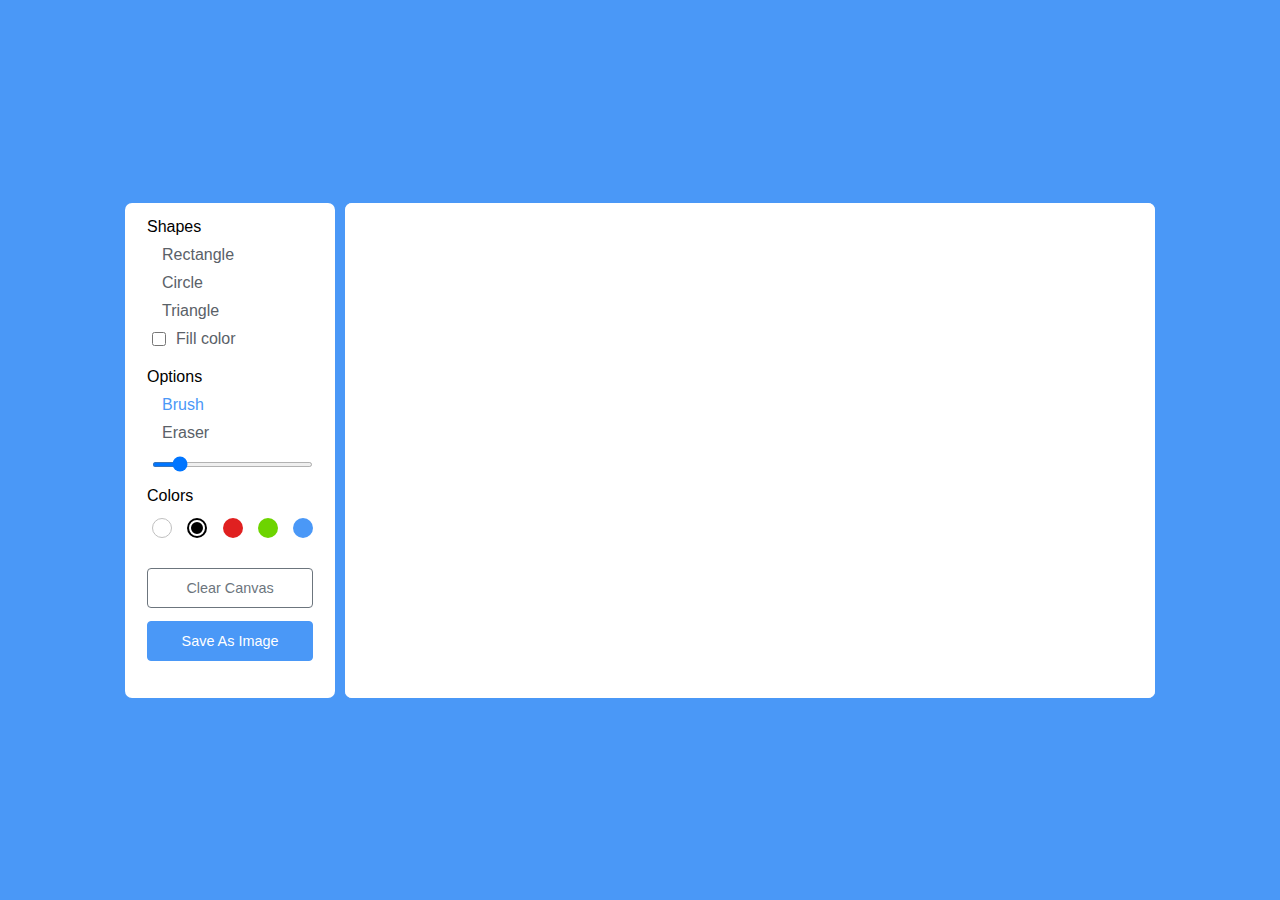
==== index.html @ 9f01f4c5 "index.html script.js style.css these files are added" ====
<!DOCTYPE html>
<html>
  <head>
    <meta charset="utf-8">
    <title></title>
    <link rel="stylesheet" href="style.css">
    <meta name="viewport" content="width=device-width, initial-scale=1.0">

  </head>
  <body>
    <div class="container">
      <section class="tools-board">
        <div class="row">
          <label class="title">Shapes</label>
          <ul class="options">
            <li class="option tool" id="rectangle">
              <img src="icons/rectangle.svg" alt="">
              <span>Rectangle</span>
            </li>
            <li class="option tool" id="circle">
              <img src="icons/circle.svg" alt="">
              <span>Circle</span>
            </li>
            <li class="option tool" id="triangle">
              <img src="icons/triangle.svg" alt="">
              <span>Triangle</span>
            </li>
            <li class="option">
              <input type="checkbox" id="fill-color">
              <label for="fill-color">Fill color</label>
            </li>
          </ul>
        </div>
        <div class="row">
          <label class="title">Options</label>
          <ul class="options">
            <li class="option active tool" id="brush">
              <img src="icons/brush.svg" alt="">
              <span>Brush</span>
            </li>
            <li class="option tool" id="eraser">
              <img src="icons/eraser.svg" alt="">
              <span>Eraser</span>
            </li>
            <li class="option">
              <input type="range" id="size-slider" min="1" max="30" value="5">
            </li>
          </ul>
        </div>
        <div class="row colors">
          <label class="title">Colors</label>
          <ul class="options">
            <li class="option"></li>
            <li class="option selected"></li>
            <li class="option"></li>
            <li class="option"></li>
            <li class="option">
              <input type="color" id="color-picker" value="#4A98F7">
            </li>
          </ul>
        </div>
        <div class="row buttons">
          <button class="clear-canvas">Clear Canvas</button>
          <button class="save-img">Save As Image</button>
        </div>
      </section>
      <section class="drawing-board">
        <canvas></canvas>
      </section>
    </div>
    
    <script src="script.js">
      
    </script>
  </body>
</html>
---- style.css ----
*{
  margin: 0;
  padding: 0;
  box-sizing: border-box;
  font-family: 'Poppins', sans-serif;
}
body{
  display: flex;
  align-items: center;
  justify-content: center;
  min-height: 100vh;
  background: #4A98F7;
}
.container{
  display: flex;
  width: 100%;
  gap: 10px;
  padding: 10px;
  max-width: 1050px;
}
section{
  background: #fff;
  border-radius: 7px;
}
.tools-board{
  width: 210px;
  padding: 15px 22px 0;
}
.tools-board .row{
  margin-bottom: 20px;
}
.row .options{
  list-style: none;
  margin: 10px 0 0 5px;
}
.row .options .option{
  display: flex;
  cursor: pointer;
  align-items: center;
  margin-bottom: 10px;
}
.option:is(:hover, .active) img{
  filter: invert(17%) sepia(90%) saturate(3000%) hue-rotate(900deg) brightness(100%) contrast(100%);
}
.option :where(span, label){
  color: #5A6168;
  cursor: pointer;
  padding-left: 10px;
}
.option:is(:hover, .active) :where(span, label){
  color: #4A98F7;
}
.option #fill-color{
  cursor: pointer;
  height: 14px;
  width: 14px;
}
#fill-color:checked ~ label{
  color: #4A98F7;
}
.option #size-slider{
  width: 100%;
  height: 5px;
  margin-top: 10px;
}
.colors .options{
  display: flex;
  justify-content: space-between;
}
.colors .option{
  height: 20px;
  width: 20px;
  border-radius: 50%;
  margin-top: 3px;
  position: relative;
}
.colors .option:nth-child(1){
  background-color: #fff;
  border: 1px solid #bfbfbf;
}
.colors .option:nth-child(2){
  background-color: #000;
}
.colors .option:nth-child(3){
  background-color: #E02020;
}
.colors .option:nth-child(4){
  background-color: #6DD400;
}
.colors .option:nth-child(5){
  background-color: #4A98F7;
}
.colors .option.selected::before{
  position: absolute;
  content: "";
  top: 50%;
  left: 50%;
  height: 12px;
  width: 12px;
  background: inherit;
  border-radius: inherit;
  border: 2px solid #fff;
  transform: translate(-50%, -50%);
}
.colors .option:first-child.selected::before{
  border-color: #ccc;
}
.option #color-picker{
  opacity: 0;
  cursor: pointer;
}
.buttons button{
  width: 100%;
  color: #fff;
  border: none;
  outline: none;
  padding: 11px 0;
  font-size: 0.9rem;
  margin-bottom: 13px;
  background: none;
  border-radius: 4px;
  cursor: pointer;
}
.buttons .clear-canvas{
  color: #6C757D;
  border: 1px solid #6C757D;
  transition: all 0.3s ease;
}
.clear-canvas:hover{
  color: #fff;
  background: #6C757D;
}
.buttons .save-img{
  background: #4A98F7;
  border: 1px solid #4A98F7;
}
.drawing-board{
  flex: 1;
  overflow: hidden;
}
.drawing-board canvas{
  width: 100%;
  height: 100%;
}
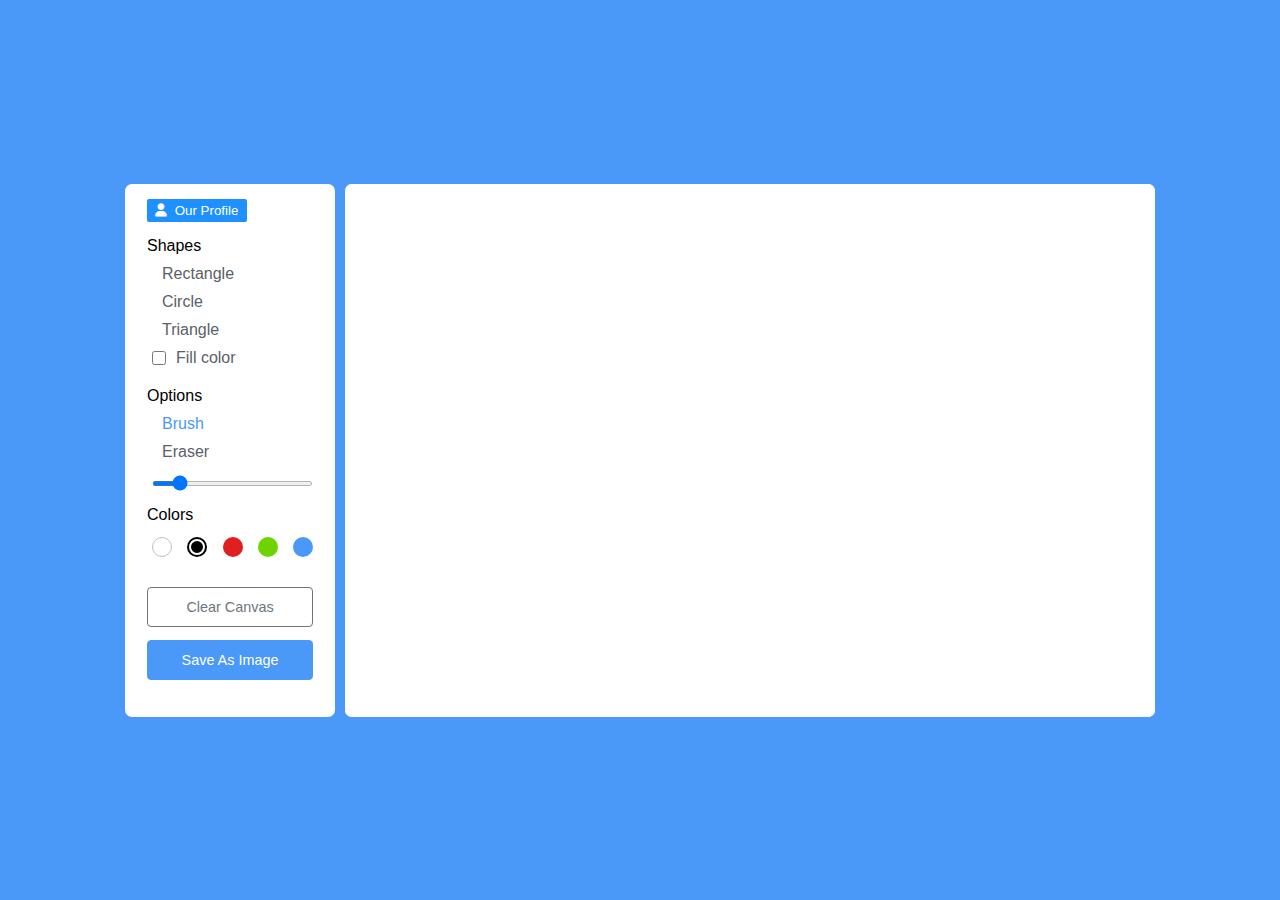
==== commit 5d3c159a: "html code added css design added" ====
--- a/index.html
+++ b/index.html
@@ -4,13 +4,16 @@
     <meta charset="utf-8">
     <title></title>
     <link rel="stylesheet" href="style.css">
+    <link rel="stylesheet" href="https://cdnjs.cloudflare.com/ajax/libs/font-awesome/6.2.1/css/all.min.css" />
     <meta name="viewport" content="width=device-width, initial-scale=1.0">
 
   </head>
   <body>
+   
     <div class="container">
       <section class="tools-board">
         <div class="row">
+          <button id="mybtn"><a href="about-us.html"> <i class="fa-solid fa-user" id="user"></i>&nbsp;&nbsp;Our Profile</a></button><br>
           <label class="title">Shapes</label>
           <ul class="options">
             <li class="option tool" id="rectangle">
@@ -65,6 +68,7 @@
         </div>
       </section>
       <section class="drawing-board">
+
         <canvas></canvas>
       </section>
     </div>
--- a/style.css
+++ b/style.css
@@ -141,4 +141,25 @@
 .drawing-board canvas{
   width: 100%;
   height: 100%;
-}+}
+
+
+#contact{
+  color: red;
+}
+
+#mybtn{
+   margin-bottom: 15px;
+   width: 60%;
+   padding: 4px 3px;
+   background-color: dodgerblue;
+   border-radius: 2px;
+   border: none;
+
+}
+
+#mybtn a{
+  text-decoration: none;
+  color: white;
+}
+
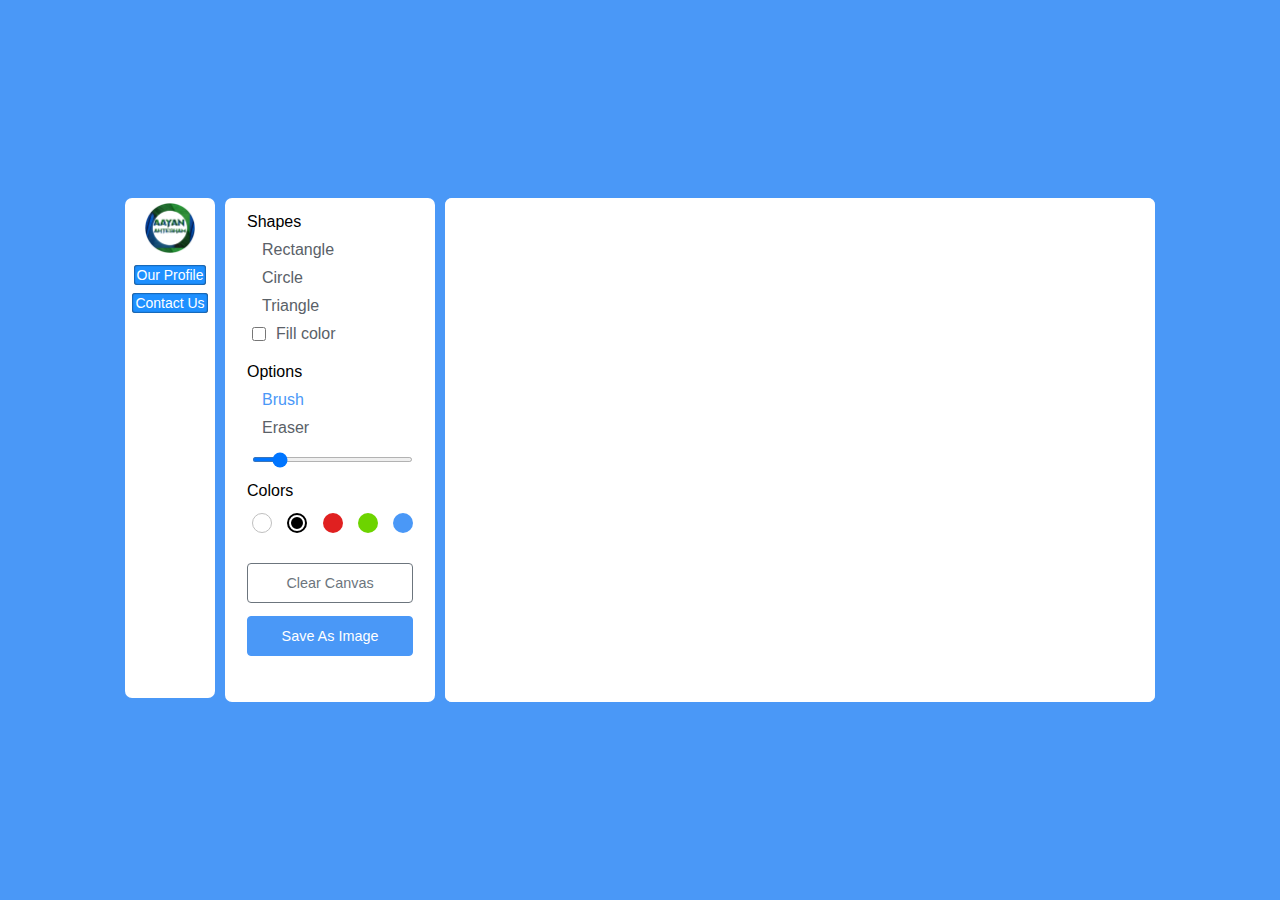
==== commit 03fbb081: "contact-us.html index.html style.css these are add to file" ====
--- a/index.html
+++ b/index.html
@@ -4,16 +4,21 @@
     <meta charset="utf-8">
     <title></title>
     <link rel="stylesheet" href="style.css">
-    <link rel="stylesheet" href="https://cdnjs.cloudflare.com/ajax/libs/font-awesome/6.2.1/css/all.min.css" />
+    <link rel="stylesheet" href="https://cdnjs.cloudflare.com/ajax/libs/font-awesome/5.15.3/css/all.min.css"/>
     <meta name="viewport" content="width=device-width, initial-scale=1.0">
 
   </head>
   <body>
-   
     <div class="container">
+      <section class="sidebar">
+           <div id="img">
+            <img src="green logo.png" width="50px">
+           </div>
+          <a href="about-us.html" id="profile">Our Profile</a>
+          <a href="contact-us.html" id="contact">Contact Us</a>
+      </section>
       <section class="tools-board">
         <div class="row">
-          <button id="mybtn"><a href="about-us.html"> <i class="fa-solid fa-user" id="user"></i>&nbsp;&nbsp;Our Profile</a></button><br>
           <label class="title">Shapes</label>
           <ul class="options">
             <li class="option tool" id="rectangle">
@@ -68,9 +73,10 @@
         </div>
       </section>
       <section class="drawing-board">
-
         <canvas></canvas>
       </section>
+
+
     </div>
     
     <script src="script.js">
--- a/style.css
+++ b/style.css
@@ -144,22 +144,33 @@
 }
 
 
-#contact{
-  color: red;
+.sidebar{
+  width: 90px;
+  height: 500px;
+  background-color: white;
+  display: flex;
+  flex-direction: column;
+  gap: 8px;
+  align-items: center;
+  background-color: rgb(255, 255, 255);
 }
 
-#mybtn{
-   margin-bottom: 15px;
-   width: 60%;
-   padding: 4px 3px;
-   background-color: dodgerblue;
-   border-radius: 2px;
-   border: none;
-
-}
-
-#mybtn a{
+.sidebar a{
+  width: 100px;
   text-decoration: none;
+  text-align: center;
+  font-size: 14px;
   color: white;
 }
 
+#img{
+  margin-top: 5px;
+}
+
+#profile , #contact{
+  background-color: dodgerblue;
+  width: fit-content;
+  padding: 2px 3px;
+  border-radius: 3px;
+  box-shadow: inset 0 0 2px 0 #000;
+}